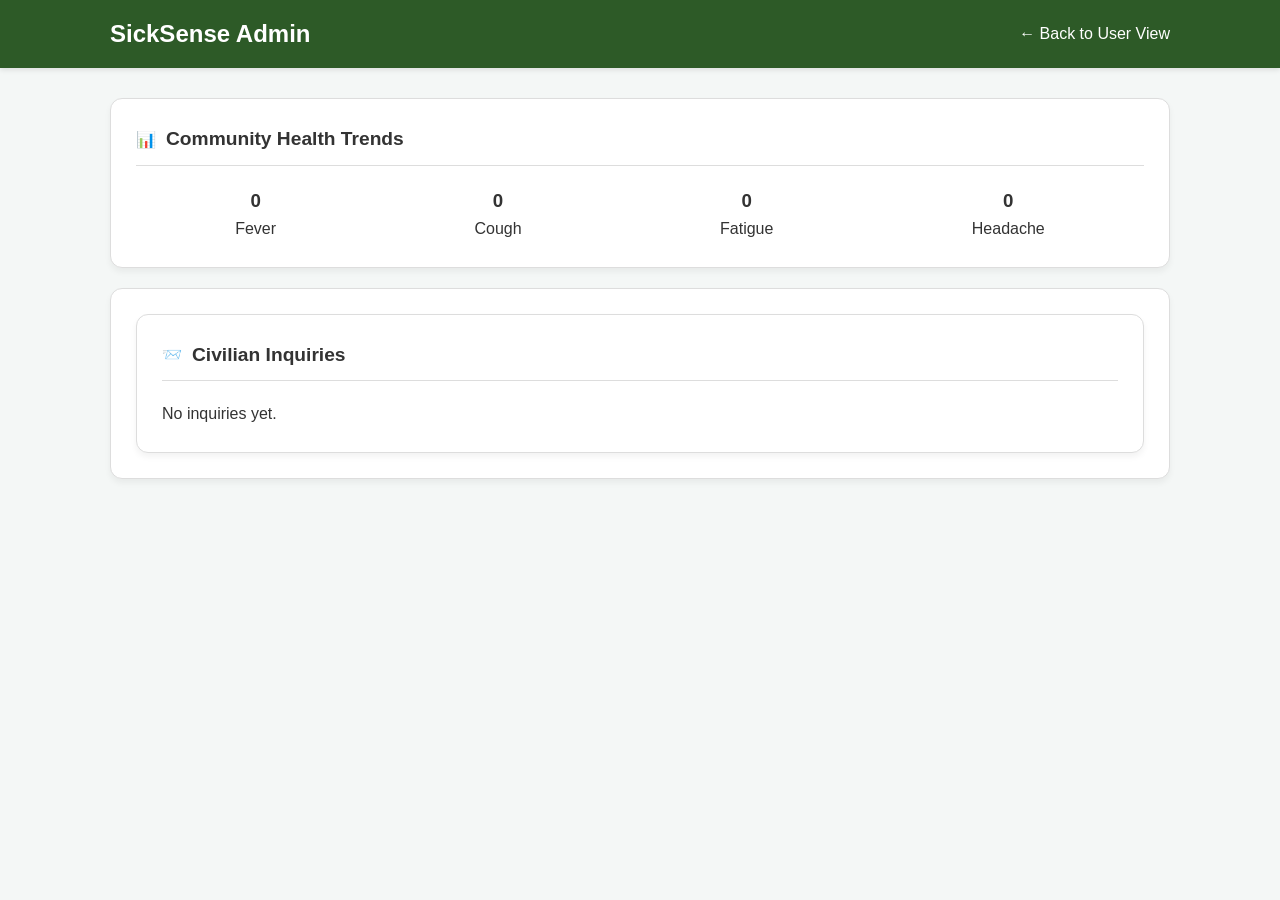
==== admin.html @ 33683b3b "Add files via upload" ====
<!DOCTYPE html>
<html lang="en">
<head>
    <meta charset="UTF-8">
    <meta name="viewport" content="width=device-width, initial-scale=1.0">
    <title>SickSense | Admin Dashboard</title>
    <link rel="stylesheet" href="style.css">
</head>
<body>

    <nav>
      <div class="nav-container">
          <h1>SickSense Admin</h1>
          <!-- NAVIGATION: Allows the admin to quickly toggle back to the main user interface -->
        <a href="index.html" style="color:white; text-decoration:none;">← Back to User View</a>
      </div>
    </nav>

    <main class="container">
        <div class="dashboard-grid">

            <!-- DATA TRACKING: 
                 This section uses 'span 2' to stretch across the full width of the grid.
                 It displays the total count of each symptom reported by all users. -->
            <section class="card" style="grid-column: span 2;">
                <div class="card-header">📊 <h2>Community Health Trends</h2></div>
                <div id="stats-container" style="display: flex; justify-content: space-around; text-align: center;">
                    <div><h3 id="stat-fever">0</h3><p>Fever</p></div>
                    <div><h3 id="stat-cough">0</h3><p>Cough</p></div>
                    <div><h3 id="stat-fatigue">0</h3><p>Fatigue</p></div>
                    <div><h3 id="stat-headache">0</h3><p>Headache</p></div>
                </div>
            </section>

            <!-- INQUIRY MANAGEMENT: 
                 A dynamic list where admin can read and respond to messages sent by users. -->
            <section class="card" style="grid-column: span 2;">
            <section class="card" style="grid-column: span 2;">
                <div class="card-header">📨 <h2>Civilian Inquiries</h2></div>
                <div id="admin-inquiry-list"></div>
            </section>
        </div>
    </main>

    <script>
      /* INITIALIZATION:
           When the window finishes loading, it triggers two data-fetching functions. */
        window.onload = () => {
            loadStats();
            loadInquiries();
        };

        /* LOGIC: COUNTING SYMPTOMS
           1. Retrieves the 'sickSenseLogs' array from the browser's storage.
           2. Loops through every log, and then every symptom inside that log.
           3. Updates the counts object and injects the final numbers into the HTML. */
        function loadStats() {
            const logs = JSON.parse(localStorage.getItem('sickSenseLogs')) || [];
            const counts = { Fever: 0, Cough: 0, Fatigue: 0, Headache: 0 };
            logs.forEach(log => {
                log.symptoms.forEach(s => { if(counts.hasOwnProperty(s)) counts[s]++; });
            });
            document.getElementById('stat-fever').textContent = counts.Fever;
            document.getElementById('stat-cough').textContent = counts.Cough;
            document.getElementById('stat-fatigue').textContent = counts.Fatigue;
            document.getElementById('stat-headache').textContent = counts.Headache;
        }

        /* LOGIC: DISPLAYING MESSAGES
           1. Retrieves inquiries submitted by users.
           2. If empty, displays a 'No inquiries' message.
           3. If data exists, it uses .map() to create a HTML block for each message.
           4. .reverse() ensures the newest messages appear at the top. */
        function loadInquiries() {
            const container = document.getElementById('admin-inquiry-list');
            const inquiries = JSON.parse(localStorage.getItem('sickSenseInquiries')) || [];
            if(inquiries.length === 0) { container.innerHTML = "<p>No inquiries yet.</p>"; return; }
            
            container.innerHTML = inquiries.map((iq, index) => `
                <div class="info-box" style="margin-bottom:15px;">
                    <strong>From: ${iq.name} (${iq.phone})</strong><br>
                    <p>${iq.message}</p>
                    <small style="color:gray;">${iq.timestamp}</small>
                    <div style="margin-top:10px;">
                        <input type="text" id="reply-${index}" placeholder="Type reply...">
                        <button onclick="alert('Reply sent to ${iq.phone}!')" class="btn-action" style="width:auto; padding:5px 15px;">Reply</button>
                    </div>
                </div>
            `).reverse().join('');
        }
    </script>
</body>
</html>
---- style.css ----
/* SICKSENSE MASTER STYLESHEET */

:root {
    --primary: #2d5a27;
    --primary-dark: #1e3d1a;
    --bg: #f4f7f6;
    --card-bg: #ffffff;
    --text: #333;
    --border: #ddd;
    --danger: #e74c3c;
    --accent-blue: #3498db;
    --accent-purple: #9b59b6;
}

/* Global Reset & Layout Fixes */
* {
    box-sizing: border-box; /* Crucial fix for overlapping inputs */
    margin: 0;
    padding: 0;
}

body {
    font-family: 'Segoe UI', Tahoma, Geneva, Verdana, sans-serif;
    background: var(--bg);
    color: var(--text);
    line-height: 1.6;
}

body.dark-theme {
    --bg: #121212;
    --card-bg: #1e1e1e;
    --text: #e0e0e0;
    --border: #333;
}

/* Navigation */
nav {
    background: var(--primary);
    color: white;
    padding: 15px 0;
    box-shadow: 0 2px 5px rgba(0,0,0,0.1);
}

.nav-container {
    max-width: 1100px;
    margin: 0 auto;
    display: flex;
    justify-content: space-between;
    align-items: center;
    padding: 0 20px;
}

.nav-controls {
    display: flex;
    gap: 10px;
    align-items: center;
}

/* Dashboard Grid */
.container {
    max-width: 1100px;
    margin: 30px auto;
    padding: 0 20px;
}

.dashboard-grid {
    display: grid;
    grid-template-columns: repeat(2, 1fr);
    gap: 20px;
}

/* Card Styling */
.card {
    background: var(--card-bg);
    padding: 25px;
    border-radius: 12px;
    border: 1px solid var(--border);
    box-shadow: 0 4px 6px rgba(0,0,0,0.05);
    display: flex;
    flex-direction: column;
}

.card-header {
    display: flex;
    align-items: center;
    gap: 10px;
    margin-bottom: 20px;
    border-bottom: 1px solid var(--border);
    padding-bottom: 10px;
}

.card-header h2 {
    font-size: 1.2rem;
    margin: 0;
}

/* Input & Form Elements - Fixed Spacing */
input, textarea, select {
    width: 100%;
    padding: 12px;
    margin-bottom: 15px; /* Ensures boxes don't touch/overlap */
    border-radius: 6px;
    border: 1px solid var(--border);
    background: var(--card-bg);
    color: var(--text);
    font-size: 1rem;
    font-family: inherit;
}

label {
    display: block;
    margin-bottom: 5px;
    font-weight: 600;
    font-size: 0.9rem;
}

.input-row {
    display: flex;
    gap: 15px;
}

.input-row div {
    flex: 1;
}

/* Checkbox Alignment Fix */
.checkbox-group {
    display: grid;
    grid-template-columns: 1fr 1fr;
    gap: 15px;
    margin: 10px 0 20px 0;
}

.checkbox-group label {
    display: flex;
    align-items: center;
    gap: 10px;
    cursor: pointer;
    margin-bottom: 0;
    font-weight: 400;
}

.checkbox-group input {
    width: 18px;
    height: 18px;
    margin: 0;
}

/* Buttons */
button {
    padding: 12px;
    border: none;
    border-radius: 6px;
    cursor: pointer;
    font-weight: bold;
    width: 100%;
    transition: background 0.3s ease;
}

.btn-primary {
    background: var(--primary);
    color: white;
}

.btn-primary:hover {
    background: var(--primary-dark);
}

.btn-action {
    background: var(--accent-blue);
    color: white;
    margin-top: 5px;
}

.btn-logout {
    background: var(--danger);
    color: white;
    width: auto;
    padding: 6px 15px;
    font-size: 0.8rem;
}

.btn-emergency {
    display: block;
    text-align: center;
    background: var(--danger);
    color: white;
    text-decoration: none;
    padding: 12px;
    border-radius: 6px;
    margin-bottom: 10px;
    font-weight: bold;
}

/* Welcome Banner */
.welcome-banner {
    grid-column: span 2;
    background: var(--primary);
    color: white;
    margin-bottom: 10px;
}

.welcome-banner p {
    margin: 0;
}

/* Utility Classes */
.result-box {
    margin-top: 15px;
    padding: 15px;
    border-radius: 8px;
    text-align: center;
    font-weight: bold;
}

.info-box {
    background: var(--bg);
    padding: 15px;
    border-radius: 8px;
    border-left: 5px solid var(--primary);
    margin-bottom: 10px;
}

progress {
    width: 100%;
    height: 20px;
    accent-color: var(--accent-blue);
    margin-bottom: 10px;
}

.history-card {
    grid-column: span 2;
}

#log-list li {
    background: var(--bg);
    padding: 15px;
    border-radius: 8px;
    margin-bottom: 10px;
    border-left: 4px solid var(--primary);
}

/* Mobile Responsiveness */
@media (max-width: 800px) {
    .dashboard-grid {
        grid-template-columns: 1fr;
    }
    .history-card, .welcome-banner {
        grid-column: span 1;
    }
}
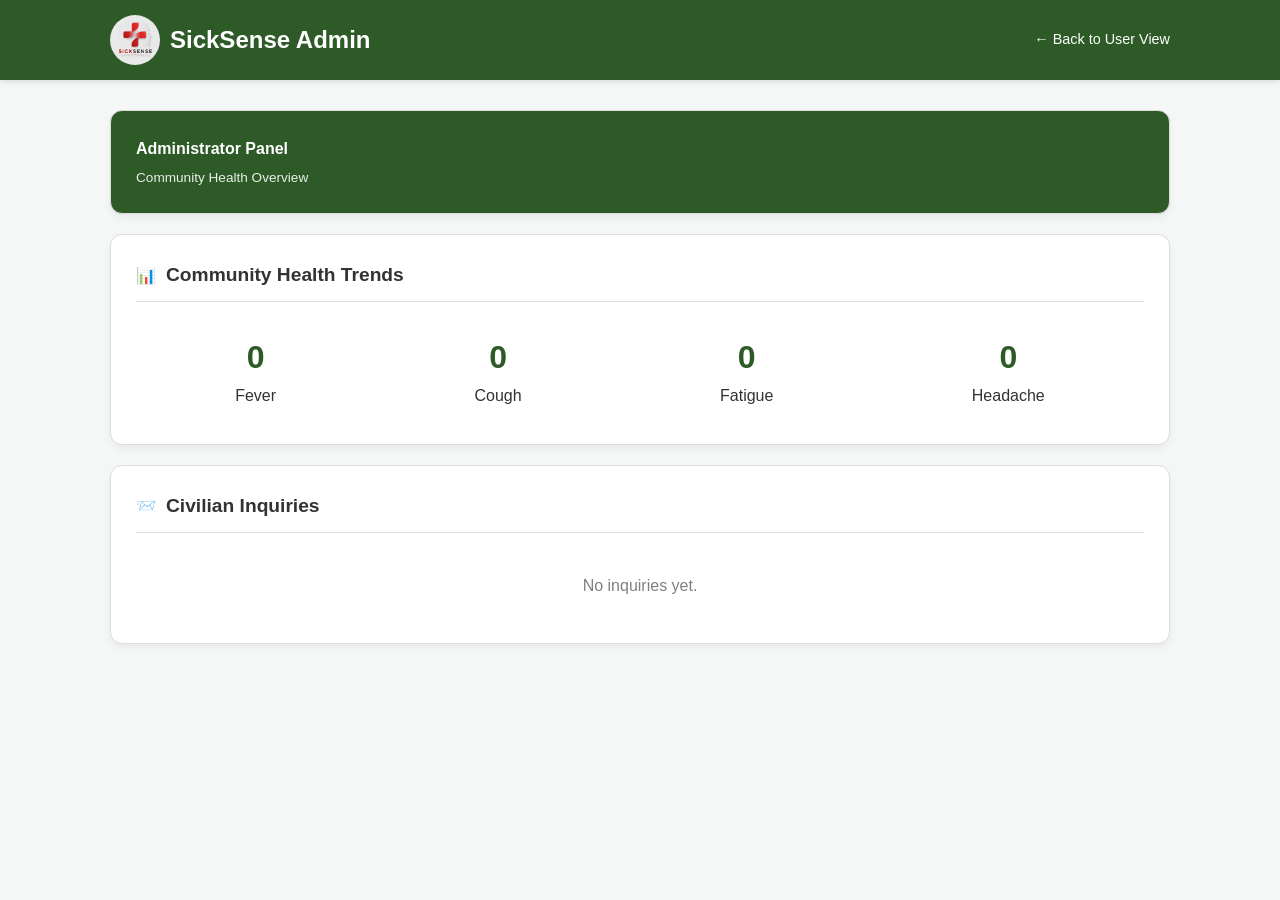
==== commit 35321c9b: "Add files via upload" ====
--- a/admin.html
+++ b/admin.html
@@ -5,55 +5,66 @@
     <meta name="viewport" content="width=device-width, initial-scale=1.0">
     <title>SickSense | Admin Dashboard</title>
     <link rel="stylesheet" href="style.css">
+    <style>
+        /* Mobile adjustment for stats */
+        @media (max-width: 600px) {
+            #stats-container {
+                flex-direction: column;
+                gap: 20px;
+            }
+        }
+    </style>
 </head>
 <body>
 
     <nav>
       <div class="nav-container">
-          <h1>SickSense Admin</h1>
-          <!-- NAVIGATION: Allows the admin to quickly toggle back to the main user interface -->
-        <a href="index.html" style="color:white; text-decoration:none;">← Back to User View</a>
+          <!-- LOGO ADDED HERE -->
+          <h1 style="display: flex; align-items: center; gap: 10px;">
+              <img style="width: 50px; height: 50px; border-radius: 50%;" src="logo.jpg" alt="Logo"> 
+              SickSense Admin
+          </h1>
+          <div class="nav-controls">
+            <a href="index.html" style="color:white; text-decoration:none; font-size: 0.9rem;">← Back to User View</a>
+          </div>
       </div>
     </nav>
 
     <main class="container">
+        <!-- WELCOME BANNER FOR CONSISTENCY -->
+        <div class="card welcome-banner" style="margin-bottom: 20px;">
+            <p><strong>Administrator Panel</strong></p>
+            <p style="font-size: 0.85rem; opacity: 0.9; margin-top: 5px;">Community Health Overview</p>
+        </div>
+
         <div class="dashboard-grid">
-
-            <!-- DATA TRACKING: 
-                 This section uses 'span 2' to stretch across the full width of the grid.
-                 It displays the total count of each symptom reported by all users. -->
+            <!-- COMMUNITY TRENDS -->
             <section class="card" style="grid-column: span 2;">
                 <div class="card-header">📊 <h2>Community Health Trends</h2></div>
-                <div id="stats-container" style="display: flex; justify-content: space-around; text-align: center;">
-                    <div><h3 id="stat-fever">0</h3><p>Fever</p></div>
-                    <div><h3 id="stat-cough">0</h3><p>Cough</p></div>
-                    <div><h3 id="stat-fatigue">0</h3><p>Fatigue</p></div>
-                    <div><h3 id="stat-headache">0</h3><p>Headache</p></div>
+                <div id="stats-container" style="display: flex; justify-content: space-around; text-align: center; padding: 10px 0;">
+                    <div><h3 id="stat-fever" style="font-size: 2rem; color: var(--primary);">0</h3><p>Fever</p></div>
+                    <div><h3 id="stat-cough" style="font-size: 2rem; color: var(--primary);">0</h3><p>Cough</p></div>
+                    <div><h3 id="stat-fatigue" style="font-size: 2rem; color: var(--primary);">0</h3><p>Fatigue</p></div>
+                    <div><h3 id="stat-headache" style="font-size: 2rem; color: var(--primary);">0</h3><p>Headache</p></div>
                 </div>
             </section>
 
-            <!-- INQUIRY MANAGEMENT: 
-                 A dynamic list where admin can read and respond to messages sent by users. -->
-            <section class="card" style="grid-column: span 2;">
-            <section class="card" style="grid-column: span 2;">
+            <!-- CIVILIAN INQUIRIES -->
+            <section class="card history-card" style="grid-column: span 2;">
                 <div class="card-header">📨 <h2>Civilian Inquiries</h2></div>
-                <div id="admin-inquiry-list"></div>
+                <div id="admin-inquiry-list">
+                    <!-- Inquiries will load here -->
+                </div>
             </section>
         </div>
     </main>
 
     <script>
-      /* INITIALIZATION:
-           When the window finishes loading, it triggers two data-fetching functions. */
         window.onload = () => {
             loadStats();
             loadInquiries();
         };
 
-        /* LOGIC: COUNTING SYMPTOMS
-           1. Retrieves the 'sickSenseLogs' array from the browser's storage.
-           2. Loops through every log, and then every symptom inside that log.
-           3. Updates the counts object and injects the final numbers into the HTML. */
         function loadStats() {
             const logs = JSON.parse(localStorage.getItem('sickSenseLogs')) || [];
             const counts = { Fever: 0, Cough: 0, Fatigue: 0, Headache: 0 };
@@ -66,24 +77,22 @@
             document.getElementById('stat-headache').textContent = counts.Headache;
         }
 
-        /* LOGIC: DISPLAYING MESSAGES
-           1. Retrieves inquiries submitted by users.
-           2. If empty, displays a 'No inquiries' message.
-           3. If data exists, it uses .map() to create a HTML block for each message.
-           4. .reverse() ensures the newest messages appear at the top. */
         function loadInquiries() {
             const container = document.getElementById('admin-inquiry-list');
             const inquiries = JSON.parse(localStorage.getItem('sickSenseInquiries')) || [];
-            if(inquiries.length === 0) { container.innerHTML = "<p>No inquiries yet.</p>"; return; }
+            if(inquiries.length === 0) { 
+                container.innerHTML = "<p style='color:gray; text-align:center; padding:20px;'>No inquiries yet.</p>"; 
+                return; 
+            }
             
             container.innerHTML = inquiries.map((iq, index) => `
-                <div class="info-box" style="margin-bottom:15px;">
-                    <strong>From: ${iq.name} (${iq.phone})</strong><br>
-                    <p>${iq.message}</p>
+                <div class="info-box" style="margin-bottom:15px; border-left: 5px solid var(--accent-blue);">
+                    <strong>From: ${iq.name}</strong> <small>(${iq.phone})</small><br>
+                    <p style="margin: 10px 0;">${iq.message}</p>
                     <small style="color:gray;">${iq.timestamp}</small>
-                    <div style="margin-top:10px;">
-                        <input type="text" id="reply-${index}" placeholder="Type reply...">
-                        <button onclick="alert('Reply sent to ${iq.phone}!')" class="btn-action" style="width:auto; padding:5px 15px;">Reply</button>
+                    <div style="margin-top:10px; display: flex; gap: 10px;">
+                        <input type="text" id="reply-${index}" placeholder="Type reply..." style="margin-bottom:0;">
+                        <button onclick="alert('Reply sent to ${iq.phone}!')" class="btn-action" style="width:auto; padding:0 15px; margin-top:0;">Reply</button>
                     </div>
                 </div>
             `).reverse().join('');
--- a/style.css
+++ b/style.css
@@ -50,10 +50,22 @@
     padding: 0 20px;
 }
 
+.nav-controls button {
+    width: 110px; /* Fixed width for consistency */
+    height: 40px; /* Uniform height */
+    padding: 0;   /* Reset padding to prevent internal spacing differences */
+    display: flex;
+    align-items: center;
+    justify-content: center;
+    font-size: 0.85rem;
+    margin: 0;
+}
+
 .nav-controls {
     display: flex;
     gap: 10px;
     align-items: center;
+    flex-shrink: 0;
 }
 
 /* Dashboard Grid */
@@ -243,9 +255,22 @@
 /* Mobile Responsiveness */
 @media (max-width: 800px) {
     .dashboard-grid {
-        grid-template-columns: 1fr;
-    }
+        grid-template-columns: 1fr; /* Forces cards to stack vertically */
+        gap: 15px; /* Reduces gap for smaller screens */
+    }
+
+    .container {
+        padding: 0 10px; /* Reduces side padding so cards aren't too narrow[cite: 3, 4] */
+        margin: 15px auto;
+    }
+
     .history-card, .welcome-banner {
-        grid-column: span 1;
+        grid-column: span 1 !important; /* Overrides the desktop 'span 2' setting[cite: 3, 4] */
+    }
+
+    .nav-container {
+        flex-direction: column; /* Stacks the logo and controls on very small screens */
+        gap: 10px;
+        text-align: center;
     }
 }
